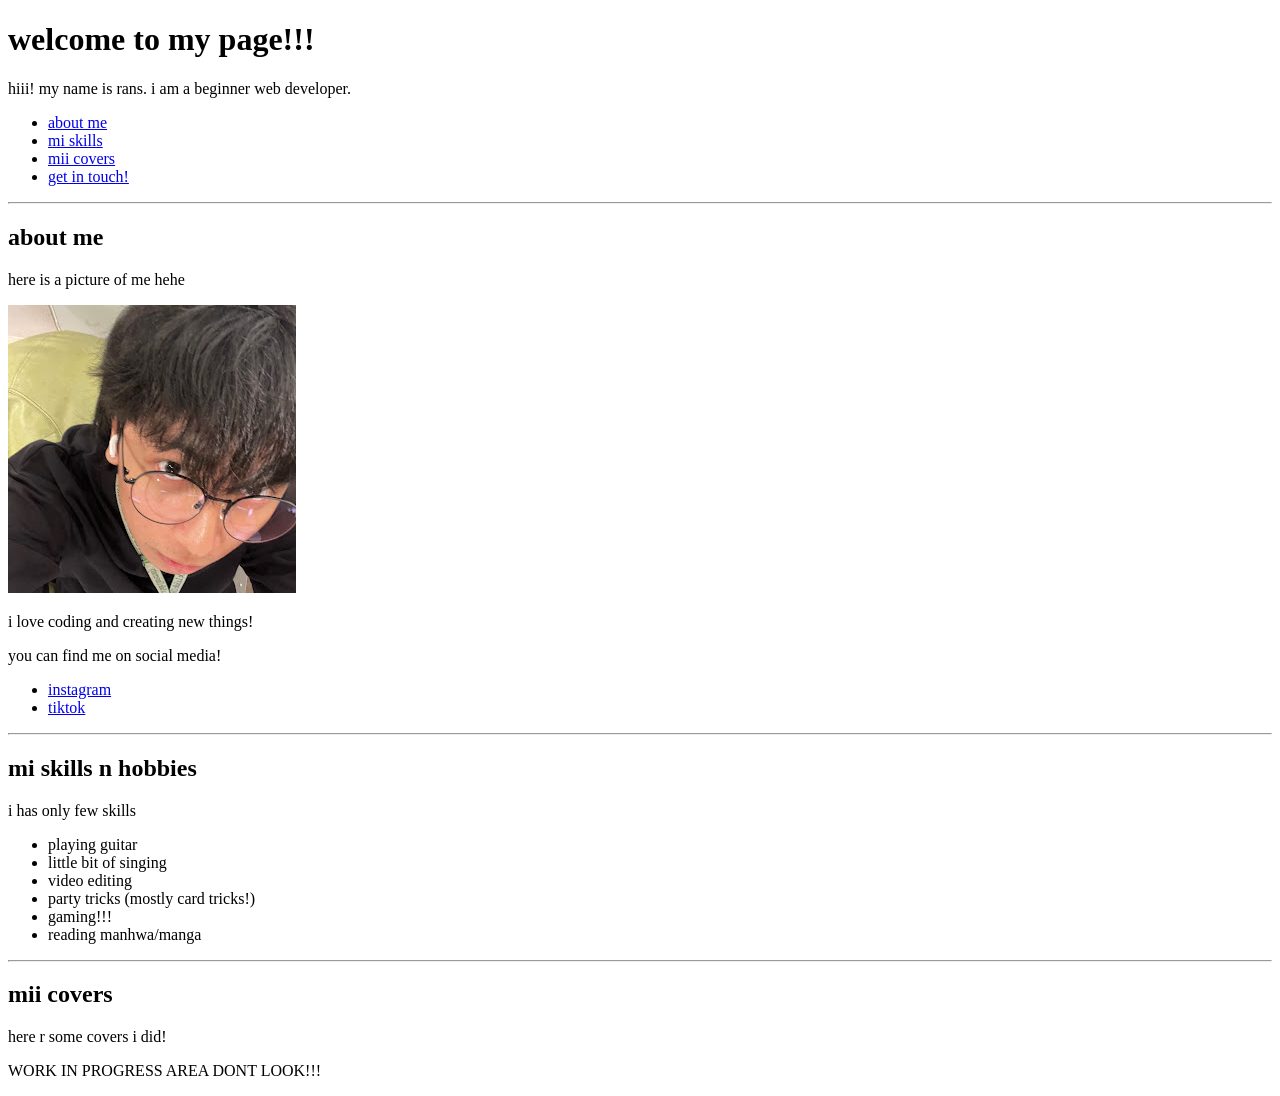
==== index.html @ 0cc9b41c "initial commit" ====
<!doctype html>
<html>
  <head>
    <title>halloooo!!!</title>
  </head>

  <body>
    <header>
      <h1>welcome to my page!!!</h1>

      <p>hiii! my name is rans. i am a beginner web developer.</p>

      <nav>
        <ul>
          <li><a href="#about">about me</a></li>
          <li><a href="#skills">mi skills</a></li>
          <li><a href="#covers">mii covers</a></li>
          <li><a href="contact.html">get in touch!</a></li>
        </ul>
      </nav>
    </header>

    <hr />

    <main>
      <section id="about">
        <h2>about me</h2>

        <p>here is a picture of me hehe</p>

        <img src="media/pfp.jpg" alt="a handsome picture of me" />

        <p>i love coding and creating new things!</p>
        <p>you can find me on social media!</p>

        <ul>
          <li><a href="https://www.instagram.com/rancelaus_/">instagram</a></li>
          <li><a href="https://www.tiktok.com/@ranselaus_">tiktok</a></li>
        </ul>
      </section>

      <hr />

      <section id="skills">
        <h2>mi skills n hobbies</h2>

        <p>i has only few skills</p>

        <ul>
          <li>playing guitar</li>
          <li>little bit of singing</li>
          <li>video editing</li>
          <li>party tricks (mostly card tricks!)</li>
          <li>gaming!!!</li>
          <li>reading manhwa/manga</li>
        </ul>
      </section>

      <hr />

      <section id="covers">
        <h2>mii covers</h2>

        <p>here r some covers i did!</p>

        <p>WORK IN PROGRESS AREA DONT LOOK!!!</p>
      </section>
    </main>
  </body>
</html>
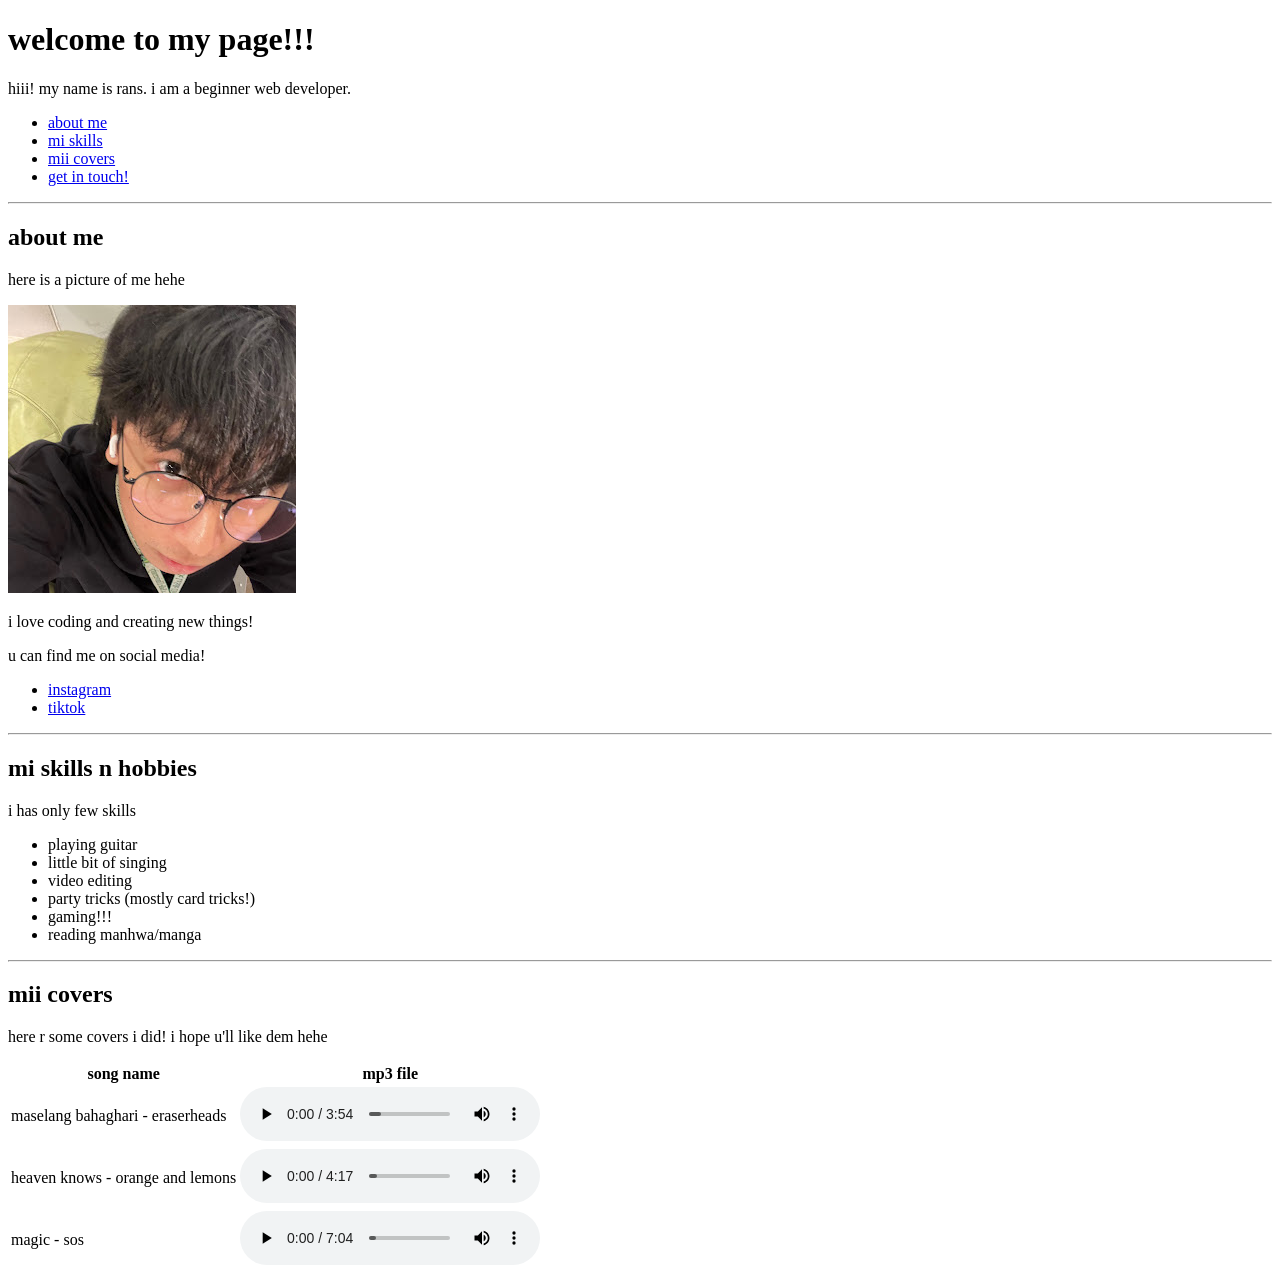
==== commit 4fb48dda: "finalized everything" ====
--- a/index.html
+++ b/index.html
@@ -31,7 +31,7 @@
         <img src="media/pfp.jpg" alt="a handsome picture of me" />
 
         <p>i love coding and creating new things!</p>
-        <p>you can find me on social media!</p>
+        <p>u can find me on social media!</p>
 
         <ul>
           <li><a href="https://www.instagram.com/rancelaus_/">instagram</a></li>
@@ -61,9 +61,41 @@
       <section id="covers">
         <h2>mii covers</h2>
 
-        <p>here r some covers i did!</p>
+        <p>here r some covers i did! i hope u'll like dem hehe</p>
 
-        <p>WORK IN PROGRESS AREA DONT LOOK!!!</p>
+        <table>
+          <tr>
+            <th>song name</th>
+            <th>mp3 file</th>
+          </tr>
+
+          <tr>
+            <td>maselang bahaghari - eraserheads</td>
+            <td>
+              <audio controls>
+                <source src="media/maselang bahaghari.mp3" type="audio/mpeg" />
+              </audio>
+            </td>
+          </tr>
+
+          <tr>
+            <td>heaven knows - orange and lemons</td>
+            <td>
+              <audio controls>
+                <source src="media/heaven knows.mp3" type="audio/mpeg" />
+              </audio>
+            </td>
+          </tr>
+
+          <tr>
+            <td>magic - sos</td>
+            <td>
+              <audio controls>
+                <source src="media/magic.mp3" type="audio/mpeg" />
+              </audio>
+            </td>
+          </tr>
+        </table>
       </section>
     </main>
   </body>
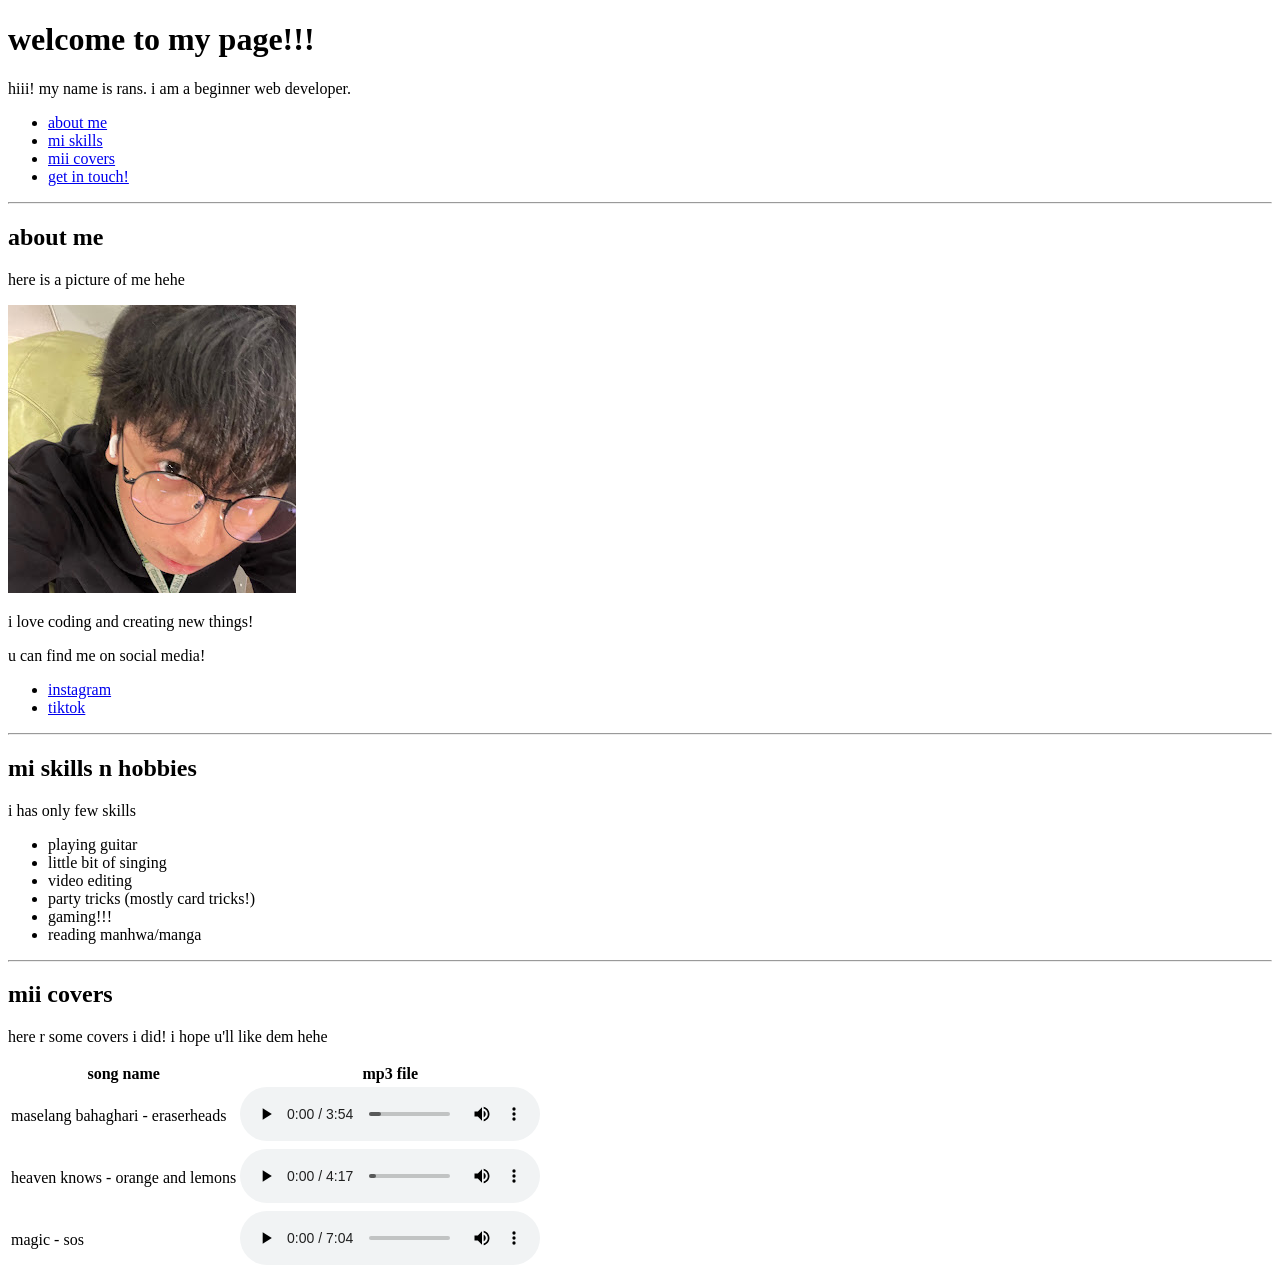
==== commit 031381d5: "created external css file" ====
--- a/index.html
+++ b/index.html
@@ -2,6 +2,7 @@
 <html>
   <head>
     <title>halloooo!!!</title>
+    <link rel="stylesheet" href="style.css" />
   </head>
 
   <body>
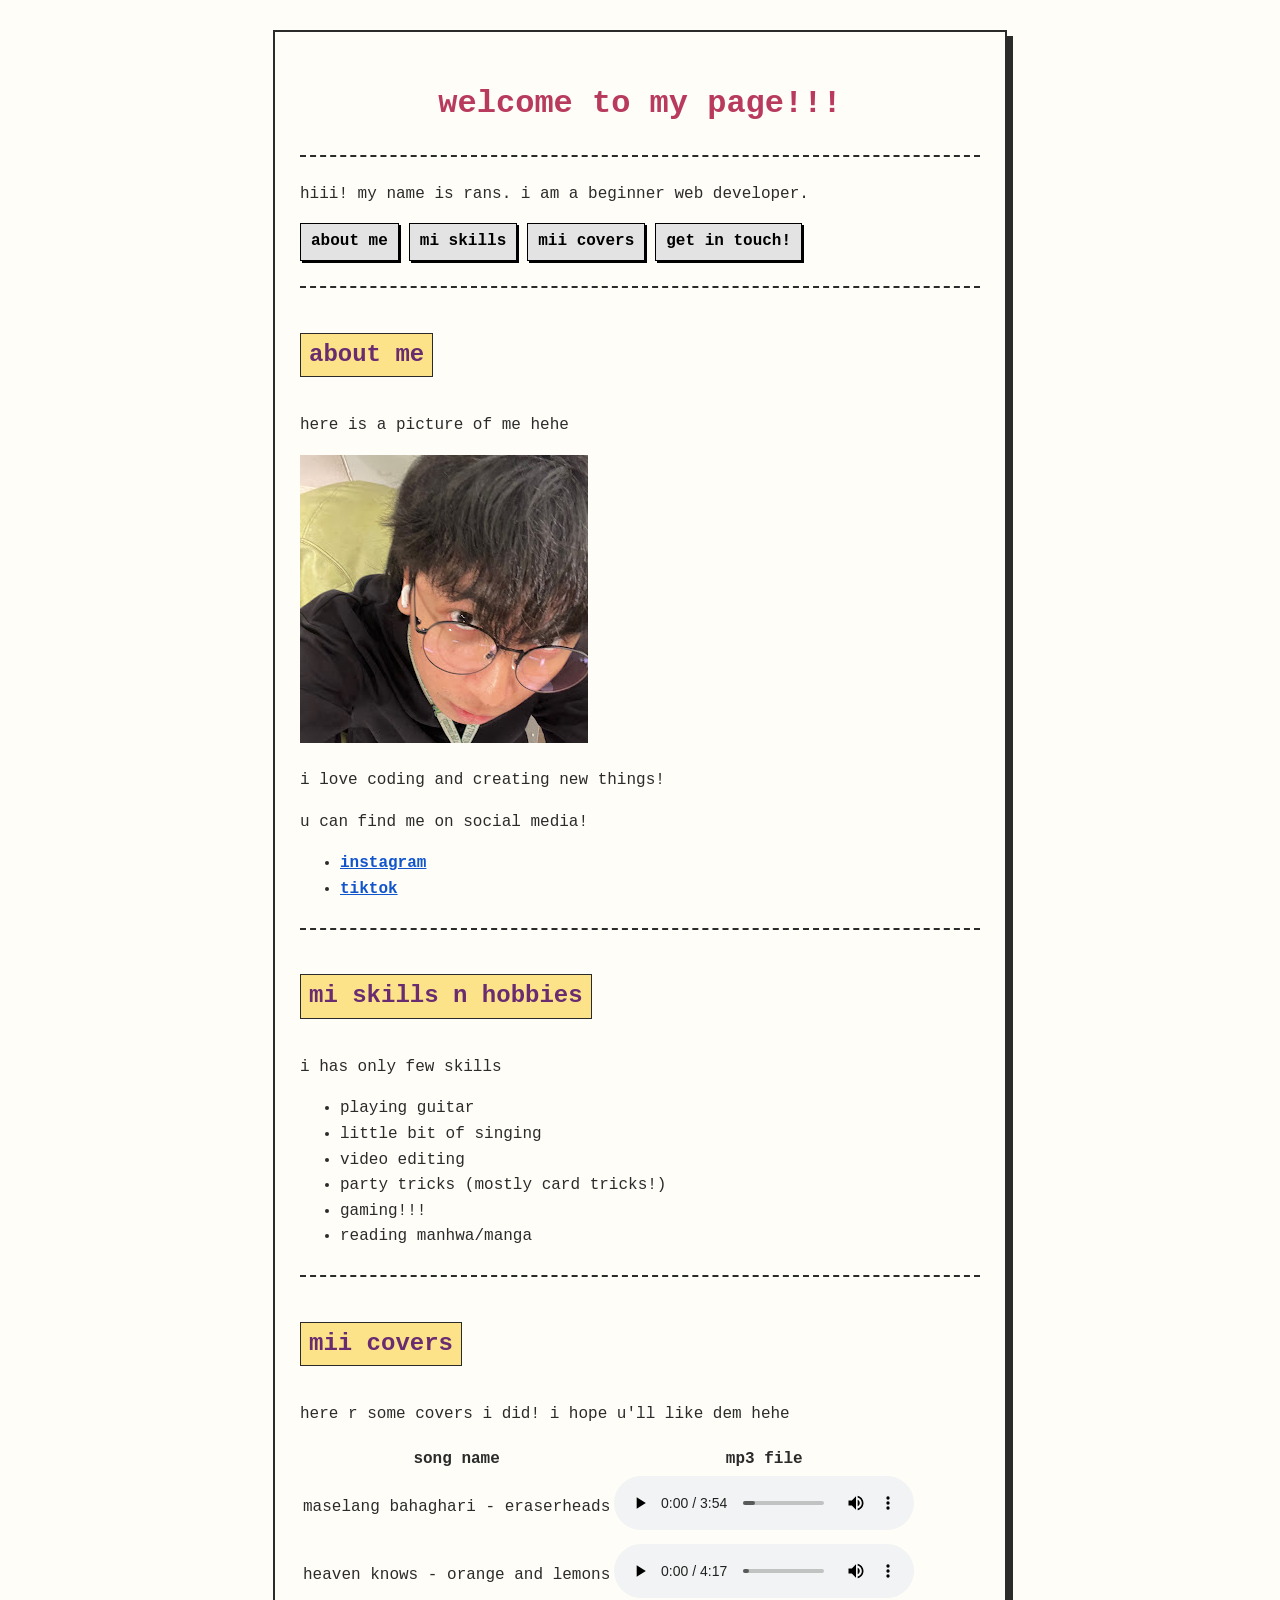
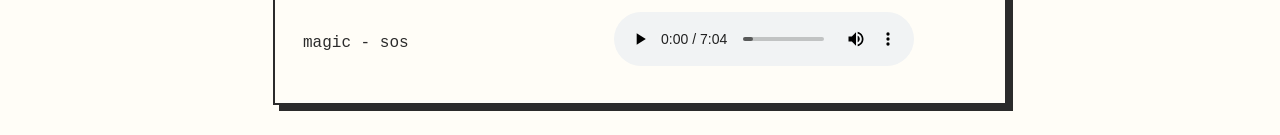
==== commit 057fdacb: "added some more <hr /> and styled it" ====
--- a/index.html
+++ b/index.html
@@ -8,6 +8,8 @@
   <body>
     <header>
       <h1>welcome to my page!!!</h1>
+
+      <hr />
 
       <p>hiii! my name is rans. i am a beginner web developer.</p>
 
--- a/style.css
+++ b/style.css
@@ -0,0 +1,68 @@
+body {
+  background-color: #fffdf7;
+  color: #2b2b2b;
+  font-family: "Courier New", Courier, monospace;
+  font-size: 16px;
+  line-height: 1.6;
+  max-width: 680px;
+  margin: 30px auto;
+  padding: 25px;
+  border: 2px solid #2b2b2b;
+  box-shadow: 6px 6px 0px #2b2b2b;
+}
+
+h1 {
+  font-size: 32px;
+  color: #b83b5e;
+  text-align: center;
+}
+
+h2 {
+  font-size: 24px;
+  color: #6a2c70;
+  background-color: #fce38a;
+  display: inline-block;
+  padding: 2px 8px;
+  border: 1px solid #2b2b2b;
+}
+
+a {
+  color: #1155cc;
+  text-decoration: underline;
+  font-weight: bold;
+}
+
+a:hover {
+  background-color: #ffe066;
+  color: #000;
+}
+
+nav ul {
+  list-style: none;
+  padding: 0;
+  margin: 15px 0;
+  display: flex;
+  gap: 10px;
+}
+
+nav ul li a {
+  display: inline-block;
+  padding: 5px 10px;
+  background-color: #e3e3e3;
+  color: #000;
+  text-decoration: none;
+  border: 1px solid #000;
+  box-shadow: 2px 2px 0px #000;
+}
+
+nav ul li a:hover {
+  background-color: #fce38a;
+  transform: translate(-1px, -1px);
+  box-shadow: 3px 3px 0px #000;
+}
+
+hr {
+  border: none;
+  border-top: 2px dashed #2b2b2b;
+  margin: 25px 0;
+}
